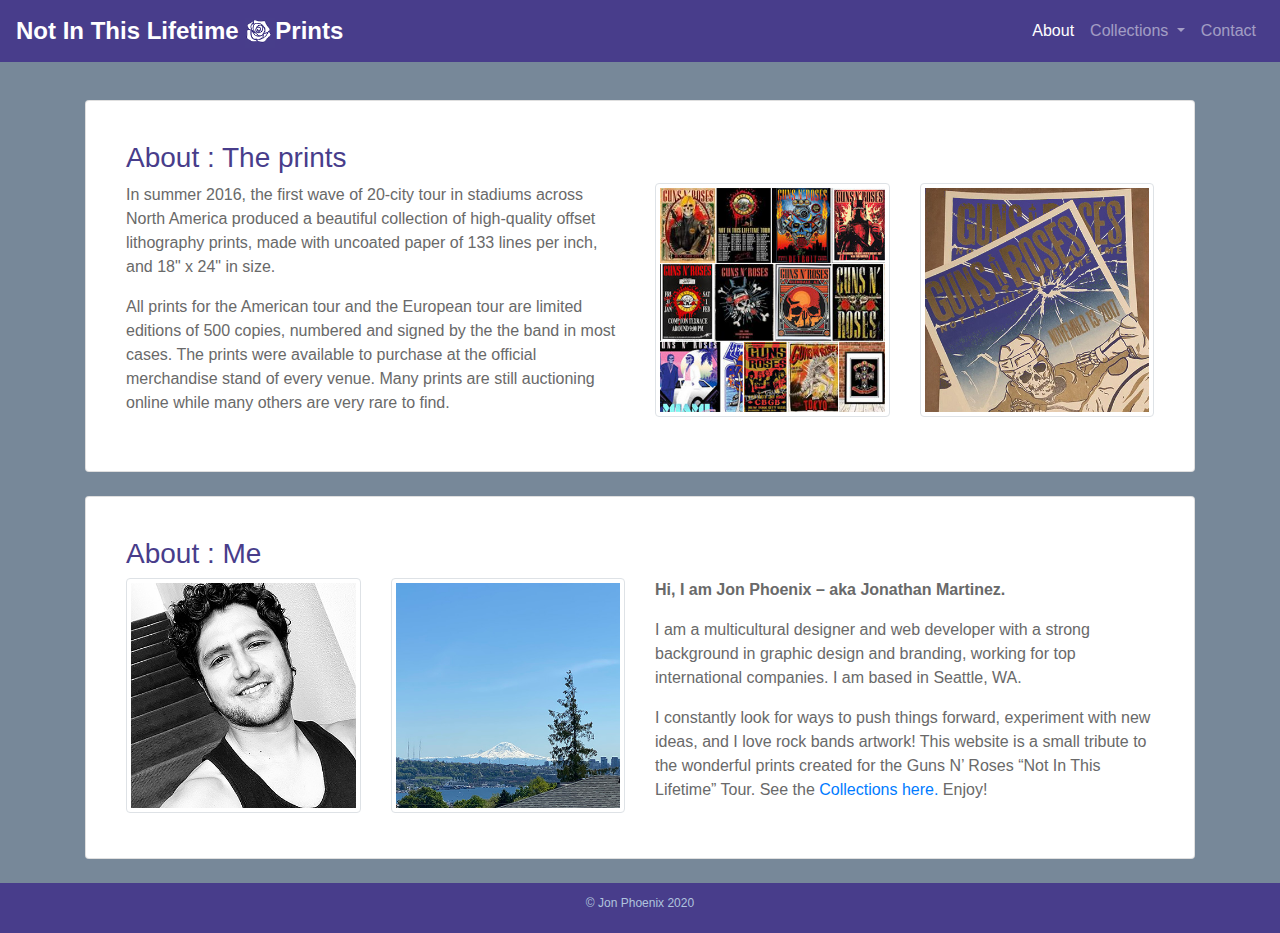
==== about.html @ 30d8d210 "Finishing text content" ====
<!-- HTML5 - About for Responsive Portfolio -->
<!DOCTYPE html>
<!-- Defining laguage English United States -->
<html lang="en-us">
<!-- Head with title, favicon image, and the linked Bootstrap CSS file -->
<head>
  <!-- Using a descriptive webpage title -->
  <title>NITL Prints - About</title>
  <!-- Adding a favicon to webpage title -->
  <link rel="icon" type="image/png" href="images/nitl-Icon.png">
  <!-- Required responsive meta tags to ensure things scale correctly across devices -->
  <meta charset="utf-8">
  <meta name="viewport" content="width=device-width, initial-scale=1, shrink-to-fit=no">
  <!-- Linking Bootstrap CSS -->
  <link 
    rel="stylesheet" 
    href="https://stackpath.bootstrapcdn.com/bootstrap/4.3.1/css/bootstrap.min.css" 
    integrity="sha384-ggOyR0iXCbMQv3Xipma34MD+dH/1fQ784/j6cY/iJTQUOhcWr7x9JvoRxT2MZw1T" 
    crossorigin="anonymous"
  />
  <!-- Linking Additional CSS -->
  <link 
    rel="stylesheet" 
    type="text/css" 
    href="css/style.css"
  />
</head>
<!-- Adding inline css style background color -->
<body style="background-color:lightslategray;">
  <!-- Div "content" for Sticky footer -->
  <div class="content">
    <!-- Div "content-inside" for Sticky footer -->
    <div class="content-inside">
      <!-- Building a NavBar, fixing it to the top, keeping navbar-brand to the left and inline css -->
      <nav class="navbar fixed-top navbar-expand-md navbar-dark" style="background-color:darkslateblue">
        <!-- Adding an icon to navbar-brand-->
        <a class="navbar-brand" href="index.html">Not In This Lifetime
          <img src="images/nitl-navbar-icon.png" width="30" height="30" alt="Icon">Prints
        </a>
        <!-- Adding the navbar toggler for smaller viewports -->
        <button 
          class="navbar-toggler" data-toggle="collapse" data-target="#navbarSupportedContent" 
          aria-controls="navbarSupportedContent" aria-expanded="false" aria-label="Toggle navigation">
          <span class="navbar-toggler-icon"></span>
        </button>
        <!-- Placing navlinks and aligning them to the right -->
        <div class="collapse navbar-collapse" id="navbarSupportedContent">
          <ul class="navbar-nav ml-auto">
            <!-- Adding navlink "About" and make it active -->
            <li class="nav-item active">
              <a class="nav-link" href="about.html">About</a>
            </li>
            <!-- Adding a dropdown navlink "Collections" -->
            <li class="nav-item dropdown">
              <a 
                class="nav-link dropdown-toggle" href="#" id="navbarDropdown" role="button" 
                data-toggle="dropdown" aria-haspopup="true" aria-expanded="false">
                Collections
              </a>
              <!-- Building the dropdown menu with navlinks with css color style -->
              <div class="dropdown-menu" aria-labelledby="navbarDropdown" style="background-color: darkslateblue;">
                <a class="dropdown-item" href="portfolio-am.html" style="color:lightsteelblue">American Prints</a>
                <div class="dropdown-divider"></div>
                <a class="dropdown-item" href="portfolio-eu.html" style="color:lightsteelblue">European Prints</a>
              </div>
            </li>
            <!-- Adding navlink "Contact" -->
            <li class="nav-item">
              <a class="nav-link" href="contact.html">Contact</a>
            </li>
          </ul>
        </div>
      </nav>

      <!-- Main section in "container" with additional css style -->
      <div class="container">
        <!-- Adding a 12-column row for first sub-section-->
        <div class="row">
          <div class="col-lg-12">
            <!-- Wrapping the article in a card -->
            <article class="card">
              <!-- Adding a h3 heading with css color style -->
              <h3>About : The prints</h3>
              <!-- Adding a new 12-column row to place content -->
              <div class="row">
                <!-- Using a 8-column row segment for paragraph with css color style -->
                <div class="col-lg-6">
                  <p>
                    In summer 2016, the first wave of 20-city tour in stadiums across North America produced 
                    a beautiful collection of high-quality offset lithography prints, made with uncoated paper 
                    of 133 lines per inch, and 18" x 24" in size.
                  </p>
                  <p>
                    All prints for the American tour and the European tour are limited editions of 500 copies, 
                    numbered and signed by the the band in most cases. The prints were available to purchase at 
                    the official merchandise stand of every venue. Many prints are still auctioning online while 
                    many others are very rare to find.
                  </p>
                </div>
                <!-- Using a 4-column row segment to place image with alt element -->
                <div class="col-lg-3">
                  <img class="img img-thumbnail" src="images/thumbnail-about-posters-3.jpg" alt="Guns and Roses World Tour Prints">
                </div>
                <div class="col-lg-3">
                  <img class="img img-thumbnail" src="images/thumbnail-about-posters-2.jpg" alt="Guns and Roses World Tour Prints">
                </div>
              </div>
            </article>
          </div>
        </div>
        <br/>
        <!-- Adding a 12-column row for second sub-section -->
        <div class="row">
          <div class="col-lg-12">
            <!-- Wrapping the article in a card -->
            <article class="card">
              <!-- Adding a h3 heading with css color style-->
              <h3>About : Me</h3>
              <!-- Adding a new 12-column row to place content -->
              <div class="row">
                <!-- Using a 4-column row segment to place image with alt element -->
                <div class="col-lg-3">
                  <img class="img img-thumbnail" src="images/jon_photo.jpg" alt="Jon Phoenix">
                </div>
                <div class="col-lg-3">
                  <img class="img img-thumbnail" src="images/rainier_photo.jpg" alt="Lake Union with Mount Rainier">
                </div>
                <!-- Using a 8-column row segment for paragraph with css color style -->
                <div class="col-lg-6">
                  <p style="font-weight: bold;">
                    Hi, I am Jon Phoenix – aka Jonathan Martinez.
                  </p>
                  <p>
                    I am a multicultural designer and web developer with a strong background in graphic design and branding, 
                    working for top international companies. I am based in Seattle, WA.
                  </p>
                  <p>
                    I constantly look for ways to push things forward, experiment with new ideas, and I love rock bands artwork! 
                    This website is a small tribute to the wonderful prints created for the Guns N’ Roses 
                    “Not In This Lifetime” Tour. See the <a href="portfolio-am.html">Collections here.</a> Enjoy!
                  </p>
                </div>
              </div>
            </article>
          </div>
        </div>
      </div>
      <br/>
    </div>
  </div>
  <!-- Adding a Sticky footer with css style -->
  <footer class="footer">
    <h6>&copy; Jon Phoenix 2020</h6>
  </footer>
  <!-- Required scripts for Bootstrap components to work -->
  <!-- jQuery first, then Popper.js, then Bootstrap JS -->
  <script
    src="https://code.jquery.com/jquery-3.4.1.slim.min.js"
    integrity="sha384-J6qa4849blE2+poT4WnyKhv5vZF5SrPo0iEjwBvKU7imGFAV0wwj1yYfoRSJoZ+n"
    crossorigin="anonymous">
  </script>
  <script
    src="https://cdn.jsdelivr.net/npm/popper.js@1.16.0/dist/umd/popper.min.js"
    integrity="sha384-Q6E9RHvbIyZFJoft+2mJbHaEWldlvI9IOYy5n3zV9zzTtmI3UksdQRVvoxMfooAo"
    crossorigin="anonymous">
  </script>
  <script
    src="https://stackpath.bootstrapcdn.com/bootstrap/4.4.1/js/bootstrap.min.js"
    integrity="sha384-wfSDF2E50Y2D1uUdj0O3uMBJnjuUD4Ih7YwaYd1iqfktj0Uod8GCExl3Og8ifwB6"
    crossorigin="anonymous">
  </script>
</body>
</html>
---- css/style.css ----
/* Additional css styling */
html, body {
    height: 100%;
    margin: 0;
}

/* Element for Sticky footer */
.content {
    min-height: 100%;
  }

/* Element for Sticky footer */
.content-inside {
    padding-bottom: 50px;
}

/* Navbar brand text treatement */
.navbar-brand {
    font-size: x-large;
    font-weight: bold;
}

/* Top padding to avoid navbar */
.container {
    padding-top: 100px;
}

/* Adding inner padding for desing purposes */
.card {
    padding: 40px 40px 40px 40px;
}

/* Adding to jumbotron lead paragraph */
.lead {
    color:dimgray;
}

/* Article heading treatment */
h3 {
    color: darkslateblue
}

/* Paragraph treatment */
p {
    color: dimgray
}

/* Sticky footer text treatment */
h6 {
    font-size: 12px;
    color: lightsteelblue;
    line-height: 40px;
}

/* No padding on this element */
#social-bar {
    padding: 0px 0px 0px 0px;
}

/* Sticky footer with negative margin */
.footer {
    height: 50px;
    margin-top: -50px;
    text-align: center;
    background-color: darkslateblue;
  }
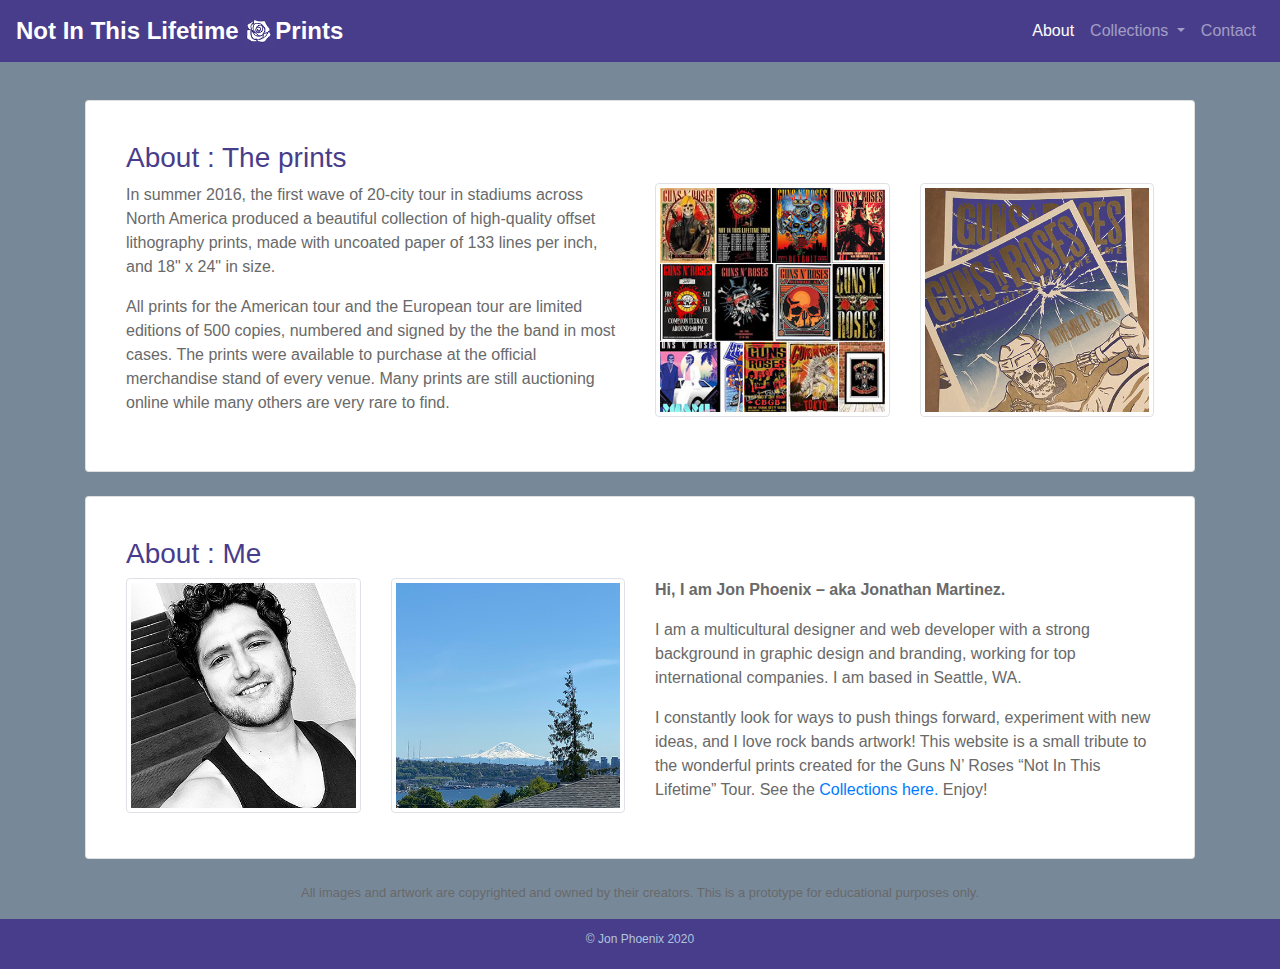
==== commit 30b37331: "Finishing text content and disclaimer" ====
--- a/about.html
+++ b/about.html
@@ -146,6 +146,9 @@
         </div>
       </div>
       <br/>
+      <p style="text-align: center; font-size: small;">
+        All images and artwork are copyrighted and owned by their creators. This is a prototype for educational purposes only.
+      </p>
     </div>
   </div>
   <!-- Adding a Sticky footer with css style -->
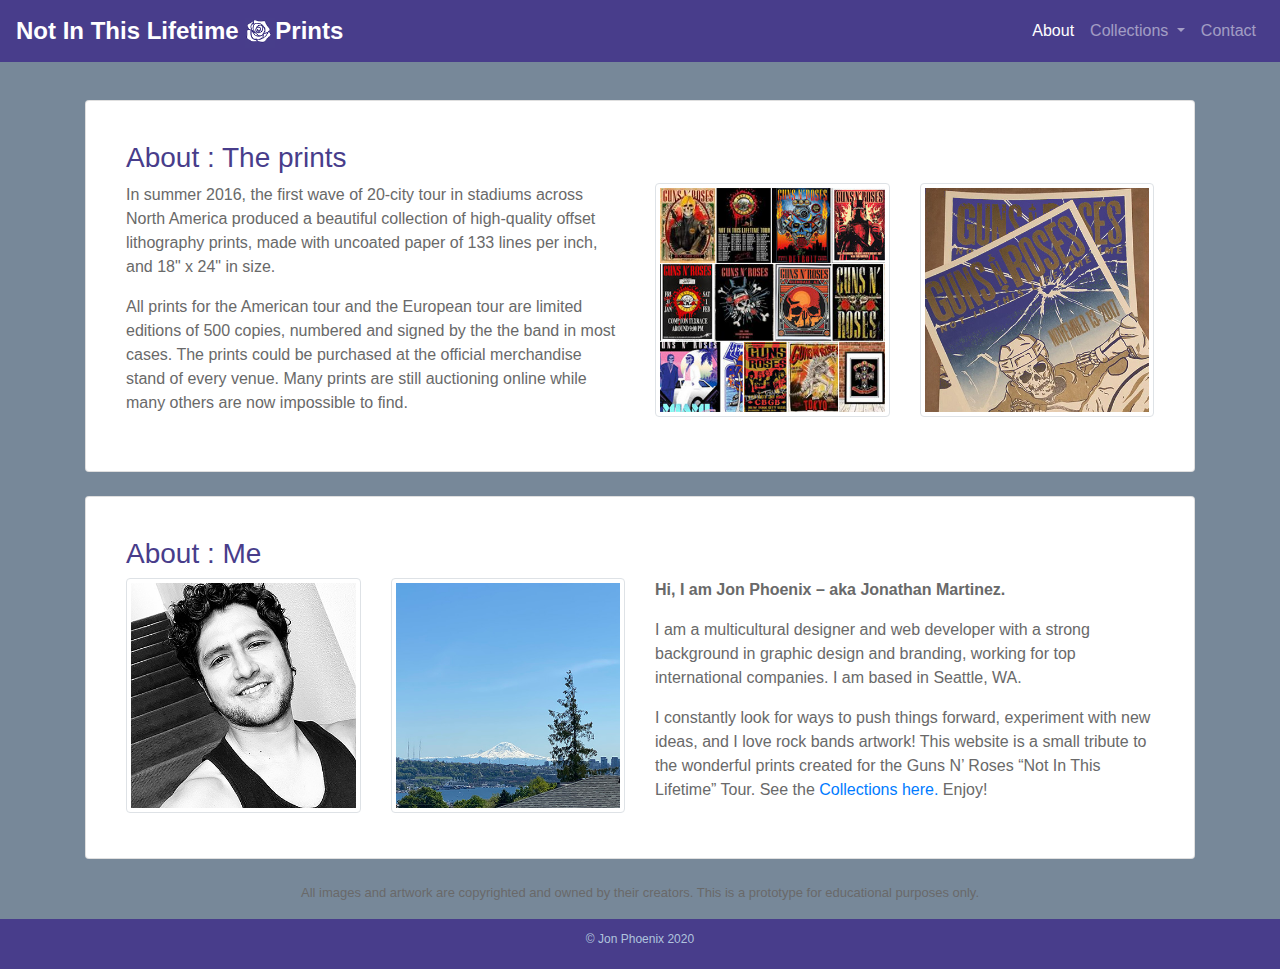
==== commit f345a6e0: "Final Proof Reading" ====
--- a/about.html
+++ b/about.html
@@ -92,9 +92,9 @@
                   </p>
                   <p>
                     All prints for the American tour and the European tour are limited editions of 500 copies, 
-                    numbered and signed by the the band in most cases. The prints were available to purchase at 
+                    numbered and signed by the the band in most cases. The prints could be purchased at 
                     the official merchandise stand of every venue. Many prints are still auctioning online while 
-                    many others are very rare to find.
+                    many others are now impossible to find.
                   </p>
                 </div>
                 <!-- Using a 4-column row segment to place image with alt element -->
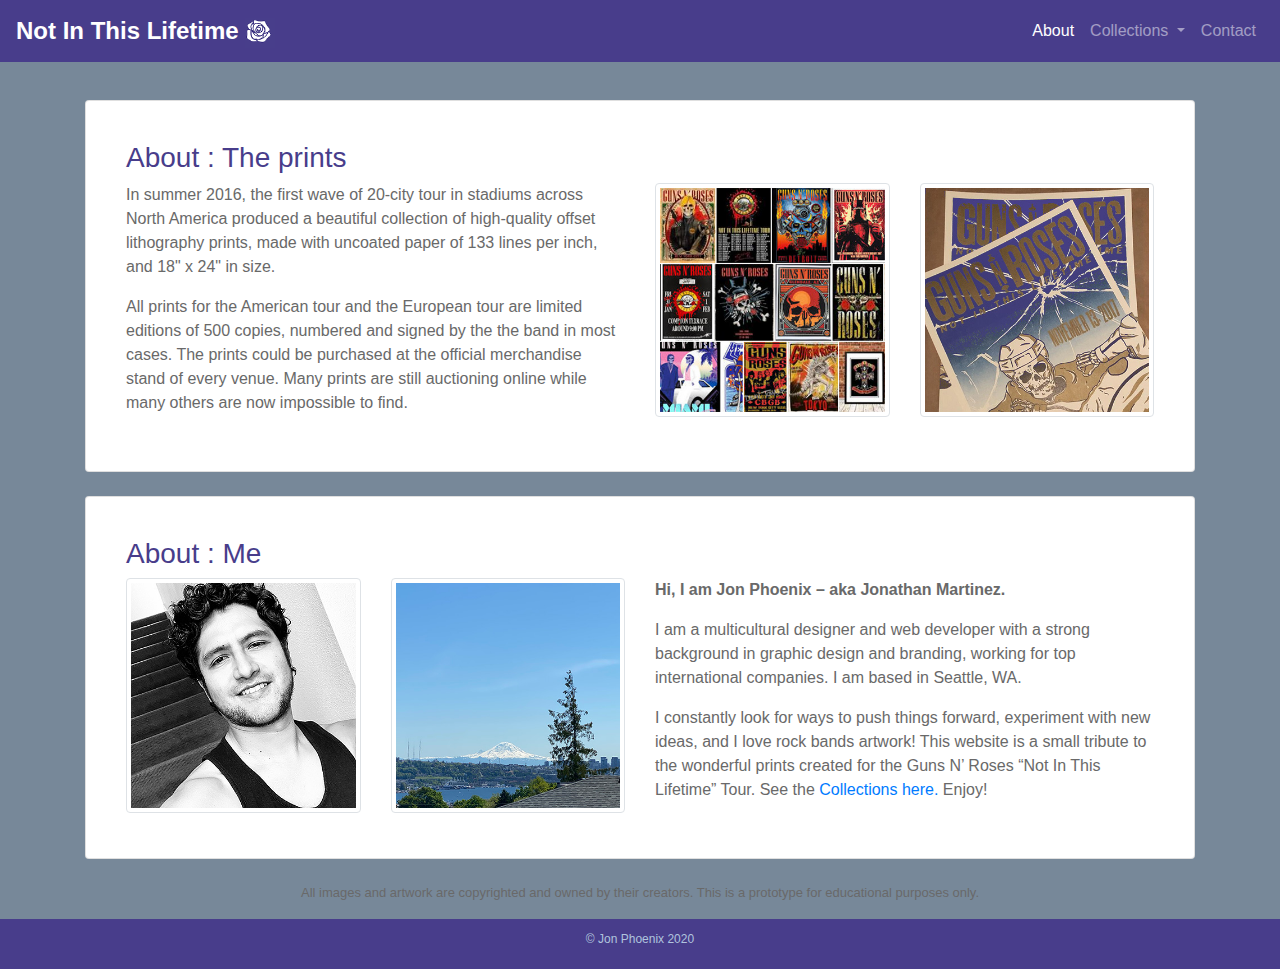
==== commit f5b89713: "Final Proof Reading" ====
--- a/about.html
+++ b/about.html
@@ -35,7 +35,7 @@
       <nav class="navbar fixed-top navbar-expand-md navbar-dark" style="background-color:darkslateblue">
         <!-- Adding an icon to navbar-brand-->
         <a class="navbar-brand" href="index.html">Not In This Lifetime
-          <img src="images/nitl-navbar-icon.png" width="30" height="30" alt="Icon">Prints
+          <img src="images/nitl-navbar-icon.png" width="30" height="30" alt="Icon">
         </a>
         <!-- Adding the navbar toggler for smaller viewports -->
         <button 
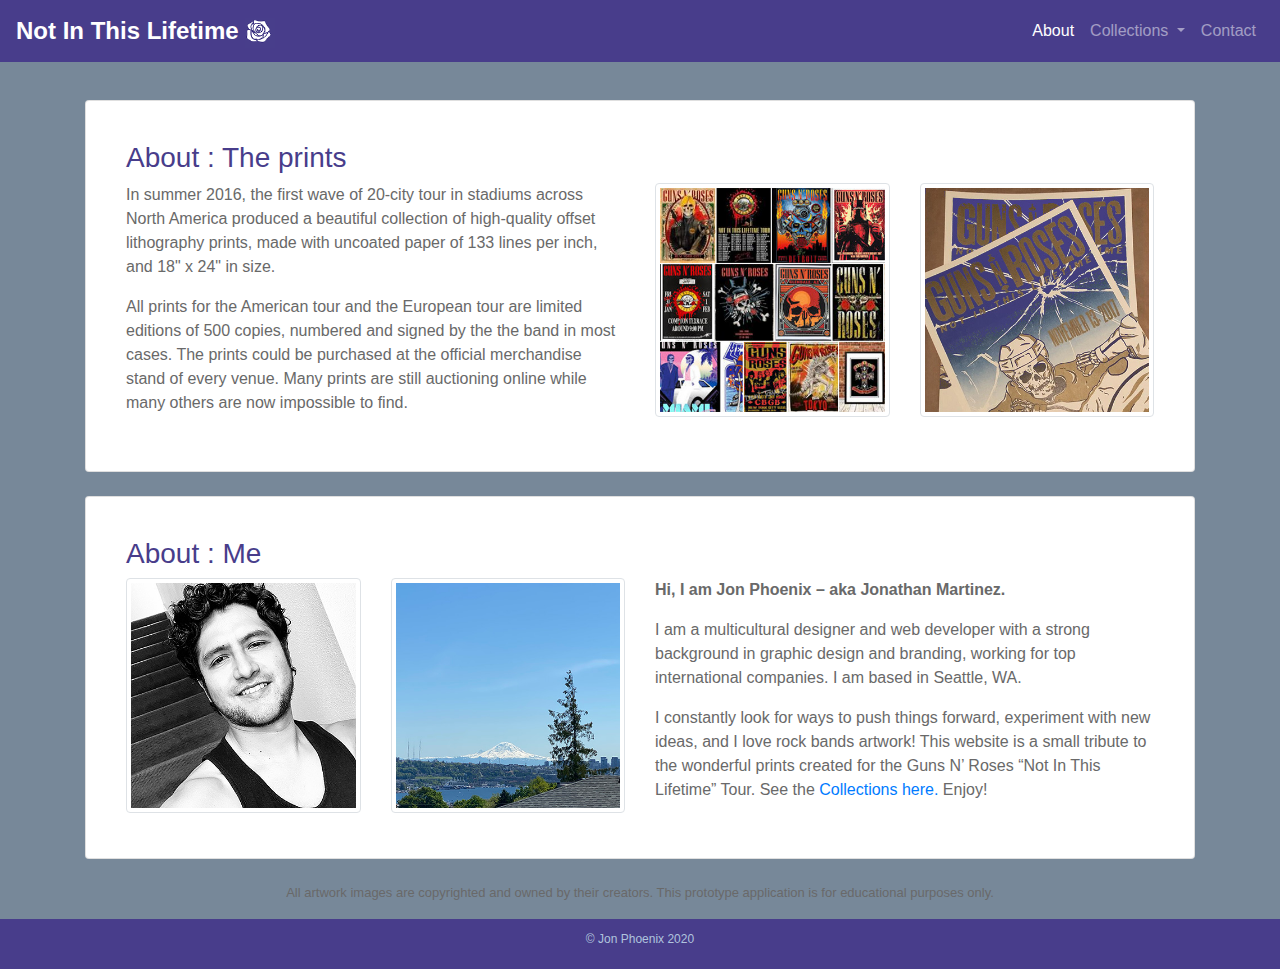
==== commit be23a0c7: "Final Proof Reading" ====
--- a/about.html
+++ b/about.html
@@ -147,7 +147,7 @@
       </div>
       <br/>
       <p style="text-align: center; font-size: small;">
-        All images and artwork are copyrighted and owned by their creators. This is a prototype for educational purposes only.
+        All artwork images are copyrighted and owned by their creators. This prototype application is for educational purposes only.
       </p>
     </div>
   </div>
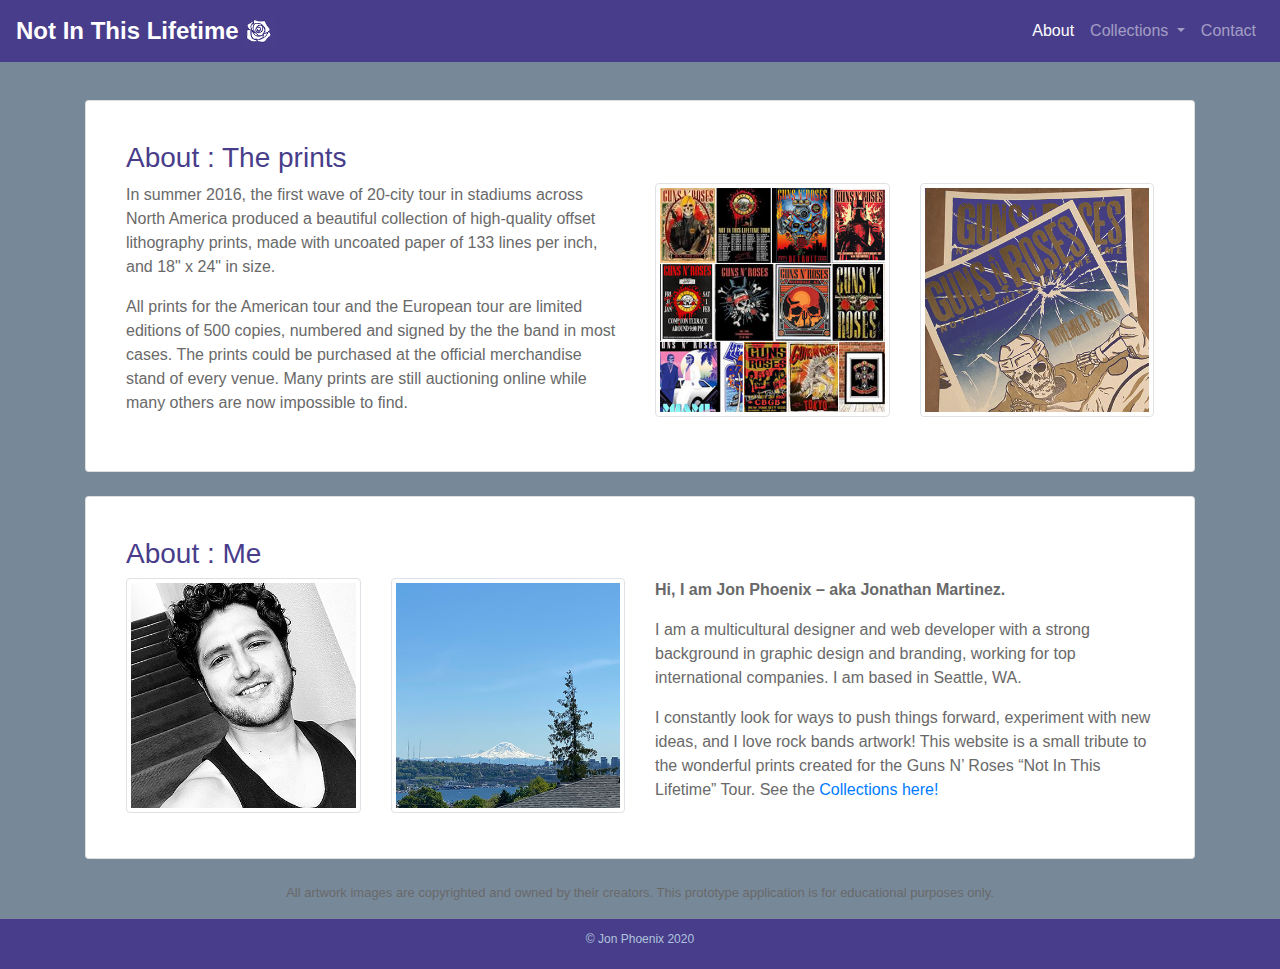
==== commit c1cbc95e: "Final Proof Reading" ====
--- a/about.html
+++ b/about.html
@@ -99,7 +99,7 @@
                 </div>
                 <!-- Using a 4-column row segment to place image with alt element -->
                 <div class="col-lg-3">
-                  <img class="img img-thumbnail" src="images/thumbnail-about-posters-3.jpg" alt="Guns and Roses World Tour Prints">
+                  <img class="img img-thumbnail" src="images/thumbnail-about-posters-1.jpg" alt="Guns and Roses World Tour Prints">
                 </div>
                 <div class="col-lg-3">
                   <img class="img img-thumbnail" src="images/thumbnail-about-posters-2.jpg" alt="Guns and Roses World Tour Prints">
@@ -137,7 +137,7 @@
                   <p>
                     I constantly look for ways to push things forward, experiment with new ideas, and I love rock bands artwork! 
                     This website is a small tribute to the wonderful prints created for the Guns N’ Roses 
-                    “Not In This Lifetime” Tour. See the <a href="portfolio-am.html">Collections here.</a> Enjoy!
+                    “Not In This Lifetime” Tour. See the <a href="portfolio-am.html">Collections here!</a>
                   </p>
                 </div>
               </div>
--- a/css/style.css
+++ b/css/style.css
@@ -4,12 +4,12 @@
     margin: 0;
 }
 
-/* Element for Sticky footer */
+/* Sticky footer helper */
 .content {
     min-height: 100%;
   }
 
-/* Element for Sticky footer */
+/* Sticky footer helper */
 .content-inside {
     padding-bottom: 50px;
 }
@@ -25,12 +25,12 @@
     padding-top: 100px;
 }
 
-/* Adding inner padding for desing purposes */
+/* Inner padding for design purposes */
 .card {
     padding: 40px 40px 40px 40px;
 }
 
-/* Adding to jumbotron lead paragraph */
+/* Color for jumbotron lead paragraph */
 .lead {
     color:dimgray;
 }
@@ -52,7 +52,7 @@
     line-height: 40px;
 }
 
-/* No padding on this element */
+/* Cancelling padding on this element */
 #social-bar {
     padding: 0px 0px 0px 0px;
 }
@@ -63,4 +63,4 @@
     margin-top: -50px;
     text-align: center;
     background-color: darkslateblue;
-  }+  }
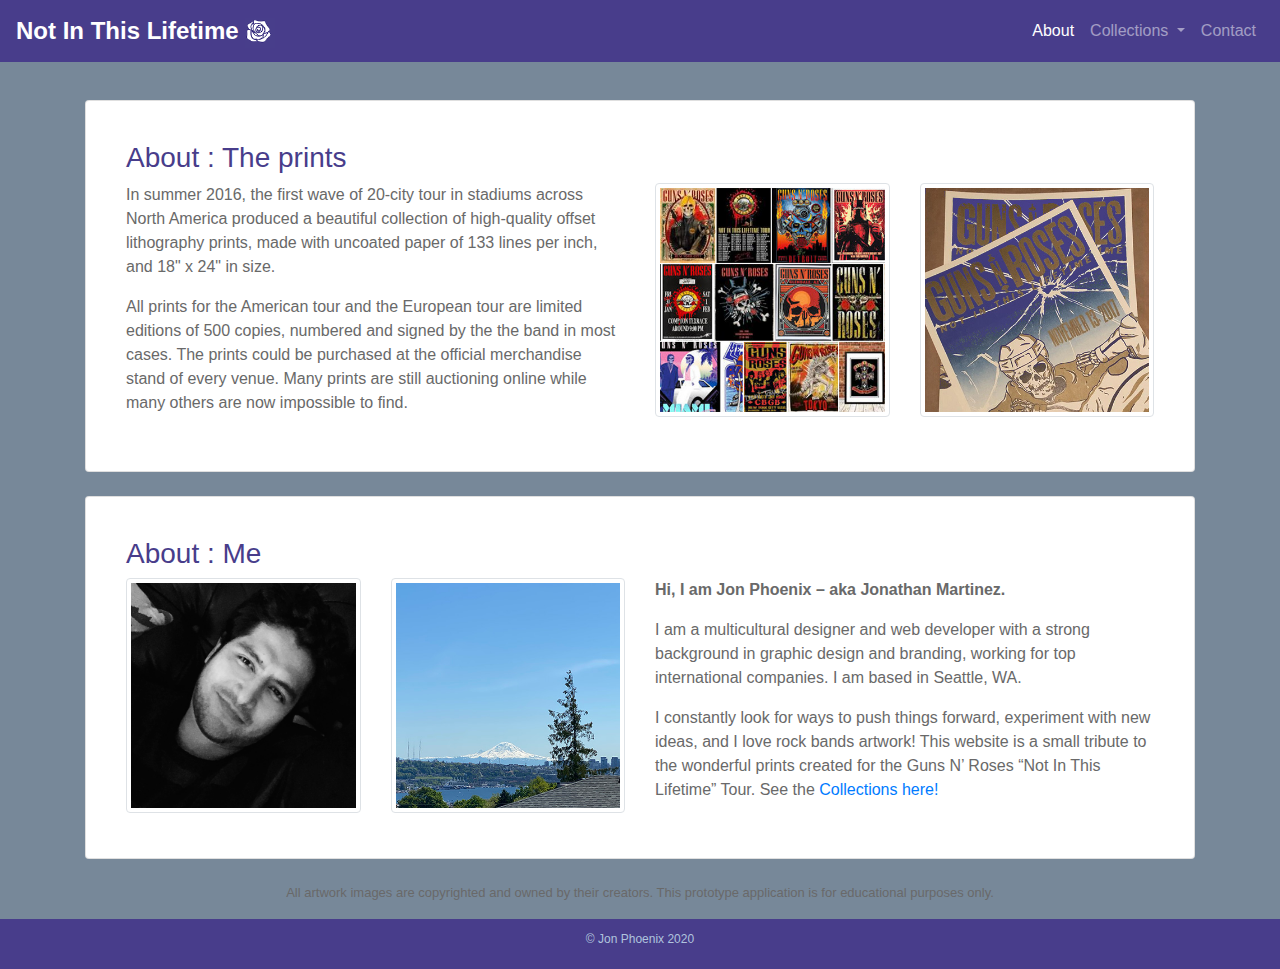
==== commit 59794080: "Final Proof Reading" ====
--- a/about.html
+++ b/about.html
@@ -120,7 +120,7 @@
               <div class="row">
                 <!-- Using a 4-column row segment to place image with alt element -->
                 <div class="col-lg-3">
-                  <img class="img img-thumbnail" src="images/jon_photo.jpg" alt="Jon Phoenix">
+                  <img class="img img-thumbnail" src="images/jon-photo.jpg" alt="Jon Phoenix">
                 </div>
                 <div class="col-lg-3">
                   <img class="img img-thumbnail" src="images/rainier_photo.jpg" alt="Lake Union with Mount Rainier">
